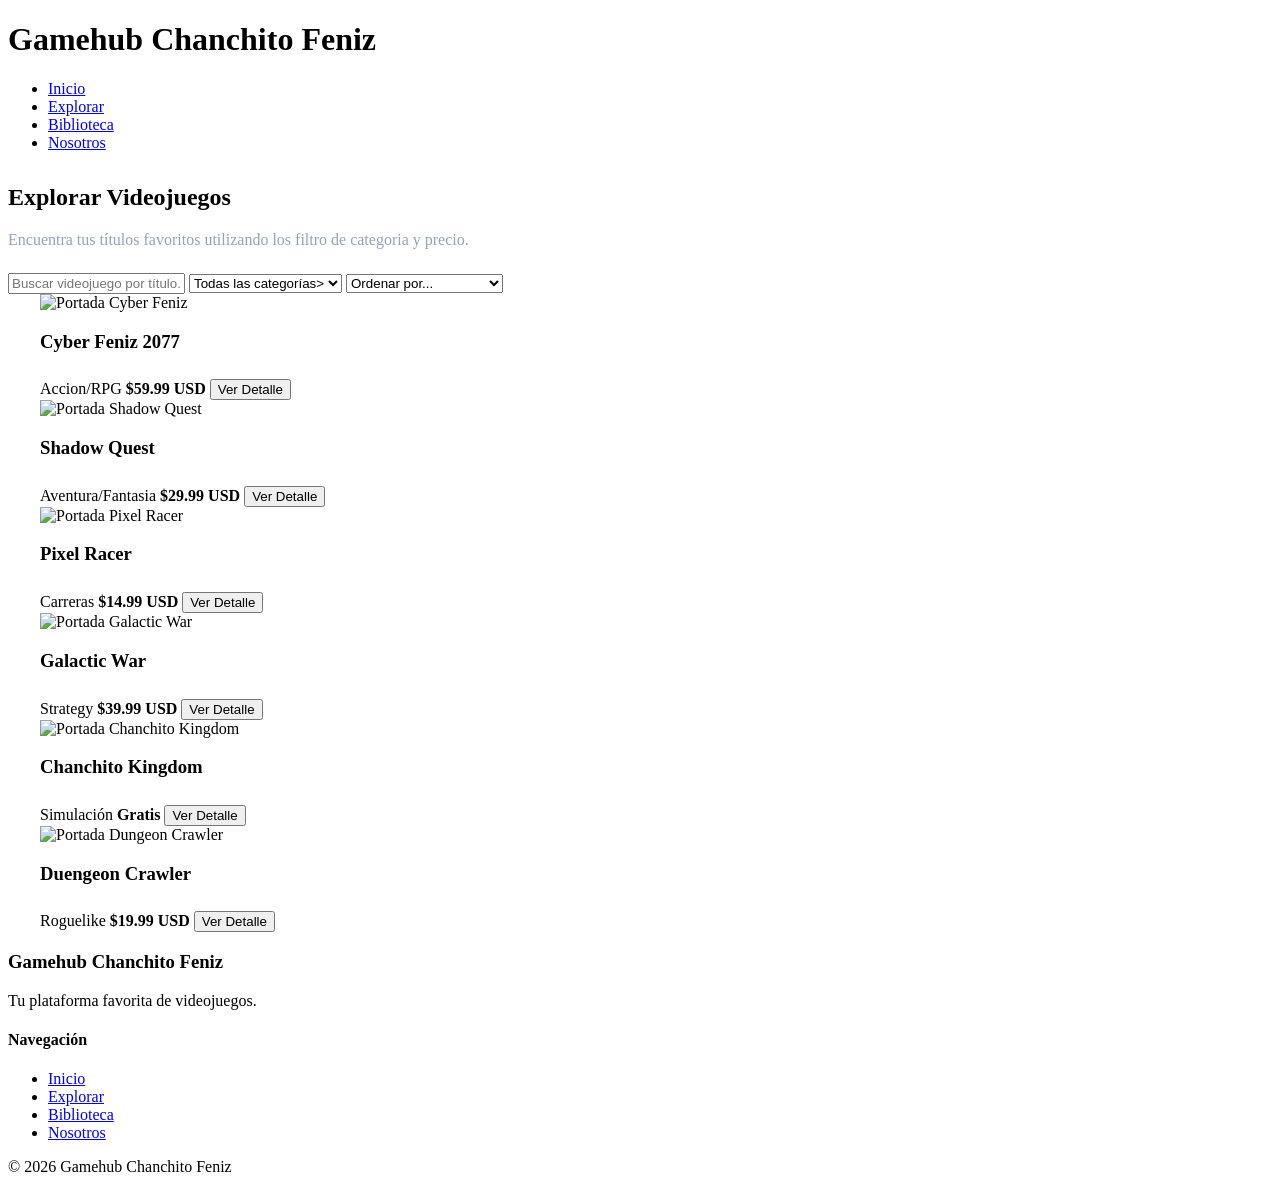
==== explorar.html @ de75fb11 "Oct 12, 2026 Se añade Nueva pagina en html para el area de Explorar donde deberia estar todo el catá" ====
<!DOCTYPE html>
<html lang="es">
<head>
    <meta charset="UTF-8">
    <meta name="viewport" content="width=device-width, initial-scale=1.0">
    <title>Explorar Catálogo - Gamehub Chanchito Feniz</title>
    <link rel="stylesheet" href="styles.css">
</head>
<body>
    <!-- Encabezado / Navegación -->
    <header>
        <h1>Gamehub Chanchito Feniz</h1>
        <nav>
            <ul>
                <li><a href="index.html">Inicio</a></li>
                <li><a href="explorar.html" style="color: ffffff;">Explorar</a></li>
                <li><a href="biblioteca.html">Biblioteca</a></li>
                <li><a href="nosotros.html">Nosotros</a></li>
            </ul>
        </nav>
    </header>

    <main>
        <!-- Sección de Búsqueda y Filtros -->
        <section class="contact-section" style="margin-top: 2rem;">
            <h2>Explorar Videojuegos</h2>
            <p style="color: #94a3b8; margin-bottom: 1.5rem;">Encuentra tus títulos favoritos utilizando los filtro de categoria y precio.</p>

            <div class="filter-container">
                <input
                    type="text"
                    class="search-input"
                    placeholder="Buscar videojuego por título..."
                    aria-label="Buscar videojuego"
                >

                <select class="filter-select" aria-label="Filtrar por categoría">
                    <option value="">Todas las categorías></option>
                    <option value="accion">Acción/Aventura</option>
                    <option value="rpg">RPG/Rol</option>
                    <option value="estrategia">Estrategia</option>
                    <option value="deportes">Deportes</option>
                </select>

                <select class="filter-select" aria-label="Ordenar por precio">
                    <option value="">Ordenar por...</option>
                    <option value="asc">Precio: Menor a Mayor</option>
                    <option value="desc">Precio: Mayor a Menor</option>
                </select>
            </div>
        </section>

    <!-- Grid con el Catálogo Extendido -->
    <section style="padding: 0 2rem; margin-bottom: rem;">
        <div class="games-container">
            <!-- Tarjeta 1 -->
             <article class="game-card">
                <img src="https://via.placeholder.com/300x180/1e293b/38bdf8?text=Cyber+Feniz" alt="Portada Cyber Feniz">
                <h3>Cyber Feniz 2077</h3>
                <span>Accion/RPG</span>
                <strong>$59.99 USD</strong>
                <button class="btn" style="margin-top: 0.5rem;">Ver Detalle</button>
             </article>

             <article class="game-card">
                <img src="https://via.placeholder.com/300x180/1e293b/38bdf8?text=Shadow+Quest" alt="Portada Shadow Quest">
                <h3>Shadow Quest</h3>
                <span>Aventura/Fantasia</span>
                <strong>$29.99 USD</strong>
                <button class="btn" style="margin-top: 0.5rem;">Ver Detalle</button>
             </article>

             <article class="game-card">
                <img src="https://via.placeholder.com/300x180/1e293b/38bdf8?text=Pixel+Racer" alt="Portada Pixel Racer">
                <h3>Pixel Racer</h3>
                <span>Carreras</span>
                <strong>$14.99 USD</strong>
                <button class="btn" style="margin-top: 0.5rem;">Ver Detalle</button>
             </article>

             <article class="game-card">
                <img src="https://via.placeholder.com/300x180/1e293b/38bdf8?text=Galactic+War" alt="Portada Galactic War">
                <h3>Galactic War</h3>
                <span>Strategy</span>
                <strong>$39.99 USD</strong>
                <button class="btn" style="margin-top: 0.5rem;">Ver Detalle</button>
             </article>
             
             <article class="game-card">
                <img src="https://via.placeholder.com/300x180/1e293b/38bdf8?text=Chanchito+Kingdom" alt="Portada Chanchito Kingdom">
                <h3>Chanchito Kingdom</h3>
                <span>Simulación</span>
                <strong>Gratis</strong>
                <button class="btn" style="margin-top: 0.5rem;">Ver Detalle</button>
             </article>

             <article class="game-card">
                <img src="https://via.placeholder.com/300x180/1e293b/38bdf8?text=Dungeon+Crawler" alt="Portada Dungeon Crawler">
                <h3>Duengeon Crawler</h3>
                <span>Roguelike</span>
                <strong>$19.99 USD</strong>
                <button class="btn" style="margin-top: 0.5rem;">Ver Detalle</button>
             </article>
        </div>
    </section>
    </main>

    <!-- Pie de Página -->
    <footer>
        <div class="footer-content">
            <div class="footer-brand">
                <h3>Gamehub Chanchito Feniz</h3>
                <p>Tu plataforma favorita de videojuegos.</p>
            </div>
            <div class="footer-links">
                <h4>Navegación</h4>
                <ul>
                    <li><a href="index.html">Inicio</li>
                    <li><a href="explorar.html">Explorar</a></li>
                    <li><a href="biblioteca.html">Biblioteca</a></li>
                    <li><a href="nosotros.html">Nosotros</a></li>
                </ul>
            </div>
        </div>
        <div class="footer-bottom">
            <p>&copy; 2026 Gamehub Chanchito Feniz</p>
        </div>
    </footer>
</body>
</html>
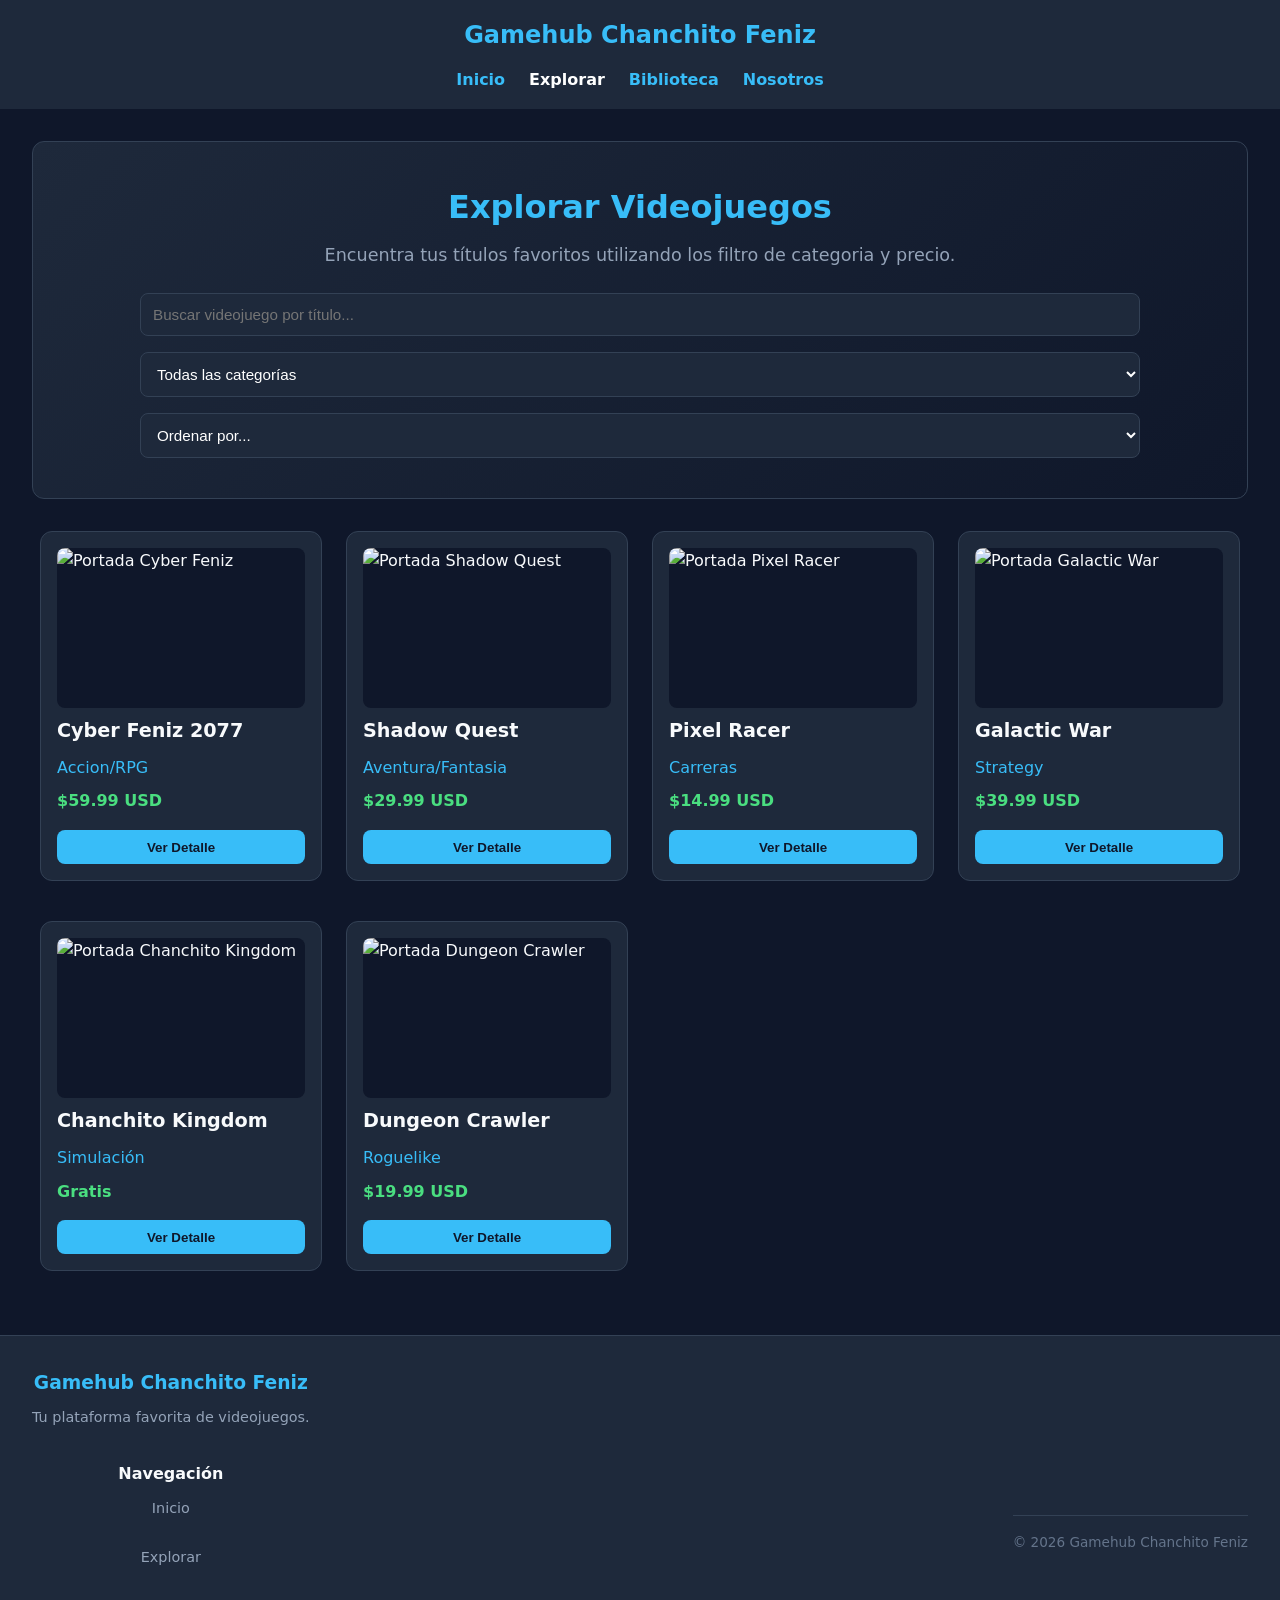
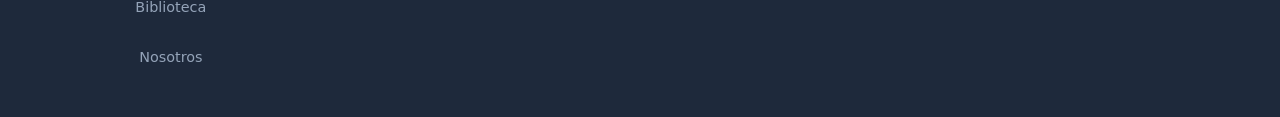
==== commit a5f42c5b: "Oct 13, 2026 Se mejora la interfaz de explorar añadiendo estilos con CSS." ====
--- a/explorar.html
+++ b/explorar.html
@@ -13,7 +13,7 @@
         <nav>
             <ul>
                 <li><a href="index.html">Inicio</a></li>
-                <li><a href="explorar.html" style="color: ffffff;">Explorar</a></li>
+                <li><a href="explorar.html" style="color: #ffffff;">Explorar</a></li>
                 <li><a href="biblioteca.html">Biblioteca</a></li>
                 <li><a href="nosotros.html">Nosotros</a></li>
             </ul>
@@ -35,7 +35,7 @@
                 >
 
                 <select class="filter-select" aria-label="Filtrar por categoría">
-                    <option value="">Todas las categorías></option>
+                    <option value="">Todas las categorías</option>
                     <option value="accion">Acción/Aventura</option>
                     <option value="rpg">RPG/Rol</option>
                     <option value="estrategia">Estrategia</option>
@@ -51,7 +51,7 @@
         </section>
 
     <!-- Grid con el Catálogo Extendido -->
-    <section style="padding: 0 2rem; margin-bottom: rem;">
+    <section style="padding: 0 2rem; margin-bottom: 2rem;">
         <div class="games-container">
             <!-- Tarjeta 1 -->
              <article class="game-card">
@@ -96,7 +96,7 @@
 
              <article class="game-card">
                 <img src="https://via.placeholder.com/300x180/1e293b/38bdf8?text=Dungeon+Crawler" alt="Portada Dungeon Crawler">
-                <h3>Duengeon Crawler</h3>
+                <h3>Dungeon Crawler</h3>
                 <span>Roguelike</span>
                 <strong>$19.99 USD</strong>
                 <button class="btn" style="margin-top: 0.5rem;">Ver Detalle</button>
@@ -115,7 +115,7 @@
             <div class="footer-links">
                 <h4>Navegación</h4>
                 <ul>
-                    <li><a href="index.html">Inicio</li>
+                    <li><a href="index.html">Inicio</a></li>
                     <li><a href="explorar.html">Explorar</a></li>
                     <li><a href="biblioteca.html">Biblioteca</a></li>
                     <li><a href="nosotros.html">Nosotros</a></li>
--- a/styles.css
+++ b/styles.css
@@ -0,0 +1,455 @@
+/* 1. Reset Global */
+* {
+    margin: 0;
+    padding: 0;
+    box-sizing: border-box;
+}
+
+/* 2. Estilos Globales del Body */
+body {
+    font-family: 'Segoe UI', Tahoma, Geneva, Verdana, Sans-Serif;
+    background-color: #0f172a; /* Azul Oscuro Tipo Gaming */
+    color: #f8fafc; /* Texto Claro */
+    line-height: 1.6;
+}
+
+/* 3. Estilos Basicos de Enlaces */
+a {
+    color: #38bdf8;
+    text-decoration: none;
+}
+
+/* 4. Encabezado y Navegación */
+header {
+    background-color: #1e293b; /* Un tono más claro que el de fondo general */
+    padding: 1rem 2rem;
+    display: flex;
+    justify-content: space-between; /* Separa el logo a la izquierda y el menú a la derecha */
+    align-items: center;
+}
+
+header h1 {
+    font-size: 1.5rem;
+    color: #38bdf8; /* Color Celeste que va a destacar */
+}
+
+nav ul {
+    display: flex;
+    list-style: none;   /* Quita los puntos negros de la lista */
+    gap: 1.5rem;    /* Separa los enlaces entre sí */
+}
+
+nav a {
+    font-weight: 600;
+    transition: color 0.3s;
+}
+
+nav a:hover {
+    color: #f1f5f9; /* Cambia suavemente el color del raton al pasar por encima */
+}
+
+/* 5. Sección Juego del Més */
+main section:first-of-type {
+    background: linear-gradient(135deg,#1e293b, #0f172a);
+    border: 1px solid #334155;
+    border-radius: 12px;
+    padding: 2.5rem;
+    margin: 2rem;
+    text-align: center;
+}
+
+main section:first-of-type h2 {
+    font-size: 2rem;
+    color: #38bdf8;
+    margin-bottom: 0.5rem;
+}
+
+main section:first-of-type p {
+    color: #94a3b8;
+    margin-bottom: 1.5rem;
+    font-size: 1.1rem;
+}
+
+/* Estilos para el boton principal */
+button {
+    background-color: #38bdf8;
+    color: #0f172a;
+    border: none;
+    padding: 0.75rem 1.5rem;
+    font-size: bold;
+    border-radius: 6px;
+    cursor: pointer;
+    transition: background-color 0.3s, transform 0.2s;
+}
+
+button:hover {
+    background-color: #0284c7;
+    color: #ffffff;
+    transform: translateY(-2px)
+}
+
+button, .btn {
+    transition: transform 0.1s ease, background-color 0.3s ease;
+}
+
+button:active, .btn:active {
+    transform: scale(0.97);
+}
+
+/* 6. Grid de Juegos Populares */
+main section:nth-of-type(2) {
+    padding: 0 2rem;
+    margin-bottom: 3rem;
+}
+
+main section:nth-of-type(2) h2 {
+    font-size: 1.8rem;
+    color: #38bdf8;
+    margin-bottom: 1.5rem;
+}
+
+/* Disposición en cuadrícula (Grid) para los juegos */
+.games-container {
+    display: grid;
+    grid-template-columns: repeat(auto-fill, minmax(220px, 1fr));
+    gap: 1.5rem;
+}
+
+/* 7. Tarjetas de juegos (Articles) */
+.game-card {
+    background-color: #1e293b;
+    border: 1px solid #334155;
+    border-radius: 8px;
+    padding: 1.2rem;
+    margin-bottom: 1rem;
+    display: flex;
+    flex-direction: column;
+    gap: 0.5rem;
+    transition: transform 0.3s ease, box-shadow 0.3s ease;
+}
+
+.game-card h3 {
+    color: #f8fafc;
+    font-size: 1.2rem;
+}
+
+.game-card span {
+    color: #38bdf8;
+}
+
+.game-card strong {
+    color: #4ade80; /* Precio en verde */
+}
+
+.game-card:hover {
+    transform: translateY(-6px);
+    box-shadow: 0 10px 20px rgba(56, 189, 248, 0.2);
+}
+
+/* 8. Estilos de Tarjetas de Reseñas */
+.review-card {
+    background-color: #1e293b;
+    border-left: 4px solid #38bdf8;
+    border-radius: 6px;
+    padding: 1rem 1.2rem;
+    margin-bottom: 1rem;
+}
+
+.review-card h3 {
+    color: #f8fafc;
+    font-size: 1.1rem;
+}
+
+/* 9. Estilos de las Portadas de Juegos */
+.game-card img {
+    width: 100%;
+    height: 180px;
+    object-fit: cover;
+    border-radius: 6px;
+    background-color: #0f172a; /* Fondo oscuro mientras carga la imagen */
+}
+
+/* 10. Estilos de Filtros y Busqueda */
+.filter-container {
+    display: flex;
+    gap: 1rem;
+    margin-bottom: 1.5rem;
+    padding: 0; /* Se cambia a 0 para alinearlo con el h2 */
+ }
+
+.search-input, .filter-select {
+    background-color: #1e293b;
+    border: 1px solid #334155;
+    color: #f9fafc;
+    padding: 0.6rem 1rem;
+    border-radius: 6px;
+    font-size: 0.95rem;
+}
+
+.search-input {
+    flex: 1;
+}
+
+.filter-select {
+    cursor: pointer;
+}
+
+/* 11. Estilos del Formulario de registro */
+.contact-section {
+    padding: 0 2rem;
+    margin-bottom: 3rem;
+}
+
+.contact-section h2 {
+    font-size: 1.8rem;
+    color: #38bdf8;
+    margin-bottom: 1.5rem;
+}
+
+.contact-form {
+    background-color: #1e293b;
+    border: 1px solid #334155;
+    border-radius: 8px;
+    padding: 2rem;
+    display: flex;
+    flex-direction: column;
+    gap: 1.2rem;
+    max-width: 600px;
+}
+
+.form-group {
+    display: flex;
+    flex-direction: column;
+    gap: 0.5rem;
+}
+
+.form-group label {
+    color: #f8fafc;
+    font-size: 0.95rem;
+    font-weight: 600;
+}
+
+.form-group input,
+.form-group select {
+    background-color: #0f172a;
+    border: 1px solid #334155;
+    color: #f8fafc;
+    padding: 0.75rem 1rem;
+    border-radius: 6px;
+    font-size: 0.95rem;
+}
+
+.form-group input:focus,
+.form-group select:focus {
+    outline: none;
+    border-color: #38bdf8;
+}
+
+.submit-btn {
+    align-self: flex-start;
+    margin-top: 1.5rem;
+    width: 100%;
+}
+
+/* 12. Estilos del Footer */
+
+footer {
+    background-color: #1e293b;
+    border-top: 1px solid #334155;
+    padding: 2rem 2rem 1rem 2rem;
+    margin-top: 3rem;
+}
+
+.footer-content {
+    display: flex;
+    justify-content: space-between;
+    flex-wrap: wrap;
+    gap: 2rem;
+    margin-bottom: 2rem;
+}
+
+.footer-brand h3 {
+    color: #38bdf8;
+    margin-bottom: 0.5rem;
+}
+
+.footer-brand p {
+    color: #94a3b8;
+    font-size: 0.9rem;
+}
+
+.footer-links h4 {
+    color: #f8fafc;
+    margin-bottom: 0.5rem;
+}
+
+.footer-links ul {
+    list-style: none;
+    display: flex;
+    flex-direction: column;
+    gap: 0.4rem;
+}
+
+.footer-links a {
+    color: #94a3b8;
+    font-size: 0.9rem;
+    transition: color 0.3s;
+    text-decoration: none; /* Quita el subrayado de las opciones */
+}
+
+.footer-links a:hover {
+    color: #38bdf8;
+}
+
+.footer-bottom {
+    text-align: center;
+    border-top: 1px solid #334155;
+    padding-top: 1rem;
+    color: #64748b;
+    font-size: 0.85rem;
+}
+
+html {
+    scroll-behavior: smooth;
+}
+
+/*  ===========================================================
+        13. Diseño Responsivo (Media Queries)
+    =========================================================== */
+
+/* Móviles (Pantallas de hasta 768px) */
+@media (min-width: 768px) {
+    header {
+        flex-direction: column;
+        gap: 0.8rem;
+        padding: 1rem; /* Agrega espacio interno para que no se mueva */
+        text-align: center;
+    }
+
+    .games-container {
+        grid-template-columns: repeat(2, 1fr);
+        gap: 1.5rem;
+    }
+
+    .filter-container {
+        flex-direction: column;
+        gap: 0.8rem;
+    }
+
+    .search-input,
+    .filter-select {
+        width: 100%;
+    }
+
+    .footer-content {
+        flex-direction: column;
+        text-align: center;
+        align-items: center;
+        justify-content: space-around;
+    }
+
+    .contact-form { /* Asegura que el formulario ocupe todo el ancho disponible */
+        padding: 1.2rem;
+        max-width: 100%;
+    }
+}
+
+/* Tablets (769px a 1024px) */
+@media (min-width: 769px) and (max-width: 1024px) {
+    .games-container {
+        grid-template-columns: repeat(2, 1fr);
+    }
+}
+
+/* Estilos base para la vista de Explorar */
+
+body {
+    background-color: #0f172a;
+    color: #f8fafc;
+    font-family: system-ui, -apple-system, sans-serif;
+    margin: 0;
+    padding: 0;
+}
+
+header, footer {
+    background: #1e293b;
+    padding: 1.5rem, 2rem;
+    display: flex;
+    justify-content: space-between;
+    align-items: center;
+}
+
+header nav ul, footer .footer-links ul {
+    list-style: none;
+    display: flex;
+    gap: 1.5rem;
+    margin: 0;
+    padding: 0;
+}
+
+header nav ul li a, footer a {
+    color: #38bdf8;
+    text-decoration: none;
+}
+
+/* Contenedor de filtros */
+.filter-container {
+    display: flex;
+    gap: 1rem;
+    flex-wrap: wrap;
+    max-width: 1000px;
+    margin: 0 auto;
+}
+
+.search-input, .filter-select {
+    padding: 0.75rem;
+    background: #1e293b;
+    border: 1px solid #334155;
+    color: #fff;
+    border-radius: 0.5rem;
+    flex: 1;
+    min-width: 200px;
+}
+
+/* Grilla de juegos profesional */
+.games-container {
+    display: grid;
+    grid-template-columns: repeat(auto-fill, minmax(280px, 1fr));
+    gap: 1.5rem;
+    max-width: 1200px;
+    margin: 2rem auto;
+}
+
+.game-card {
+    background: #1e293b;
+    border: 1px solid #334155;
+    border-radius: 0.75rem;
+    padding: 1rem;
+    display: flex;
+    flex-direction: column;
+    gap: 0.5rem;
+}
+
+.game-card img {
+    width: 100%;
+    height: 160px;
+    object-fit: cover;
+    border-radius: 0.5rem;
+    display: block; /* Asegura que la imagen respete su contenedor */
+}
+
+.btn {
+    background: #38bdf8;
+    color: #0f172a;
+    border: none;
+    padding: 0.6rem;
+    font-weight: bold;
+    border-radius: 0.5rem;
+    cursor: pointer;
+    text-align: center;
+    text-decoration: none;
+}
+
+.btn:hover {
+    background: #0ea5e9;
+}
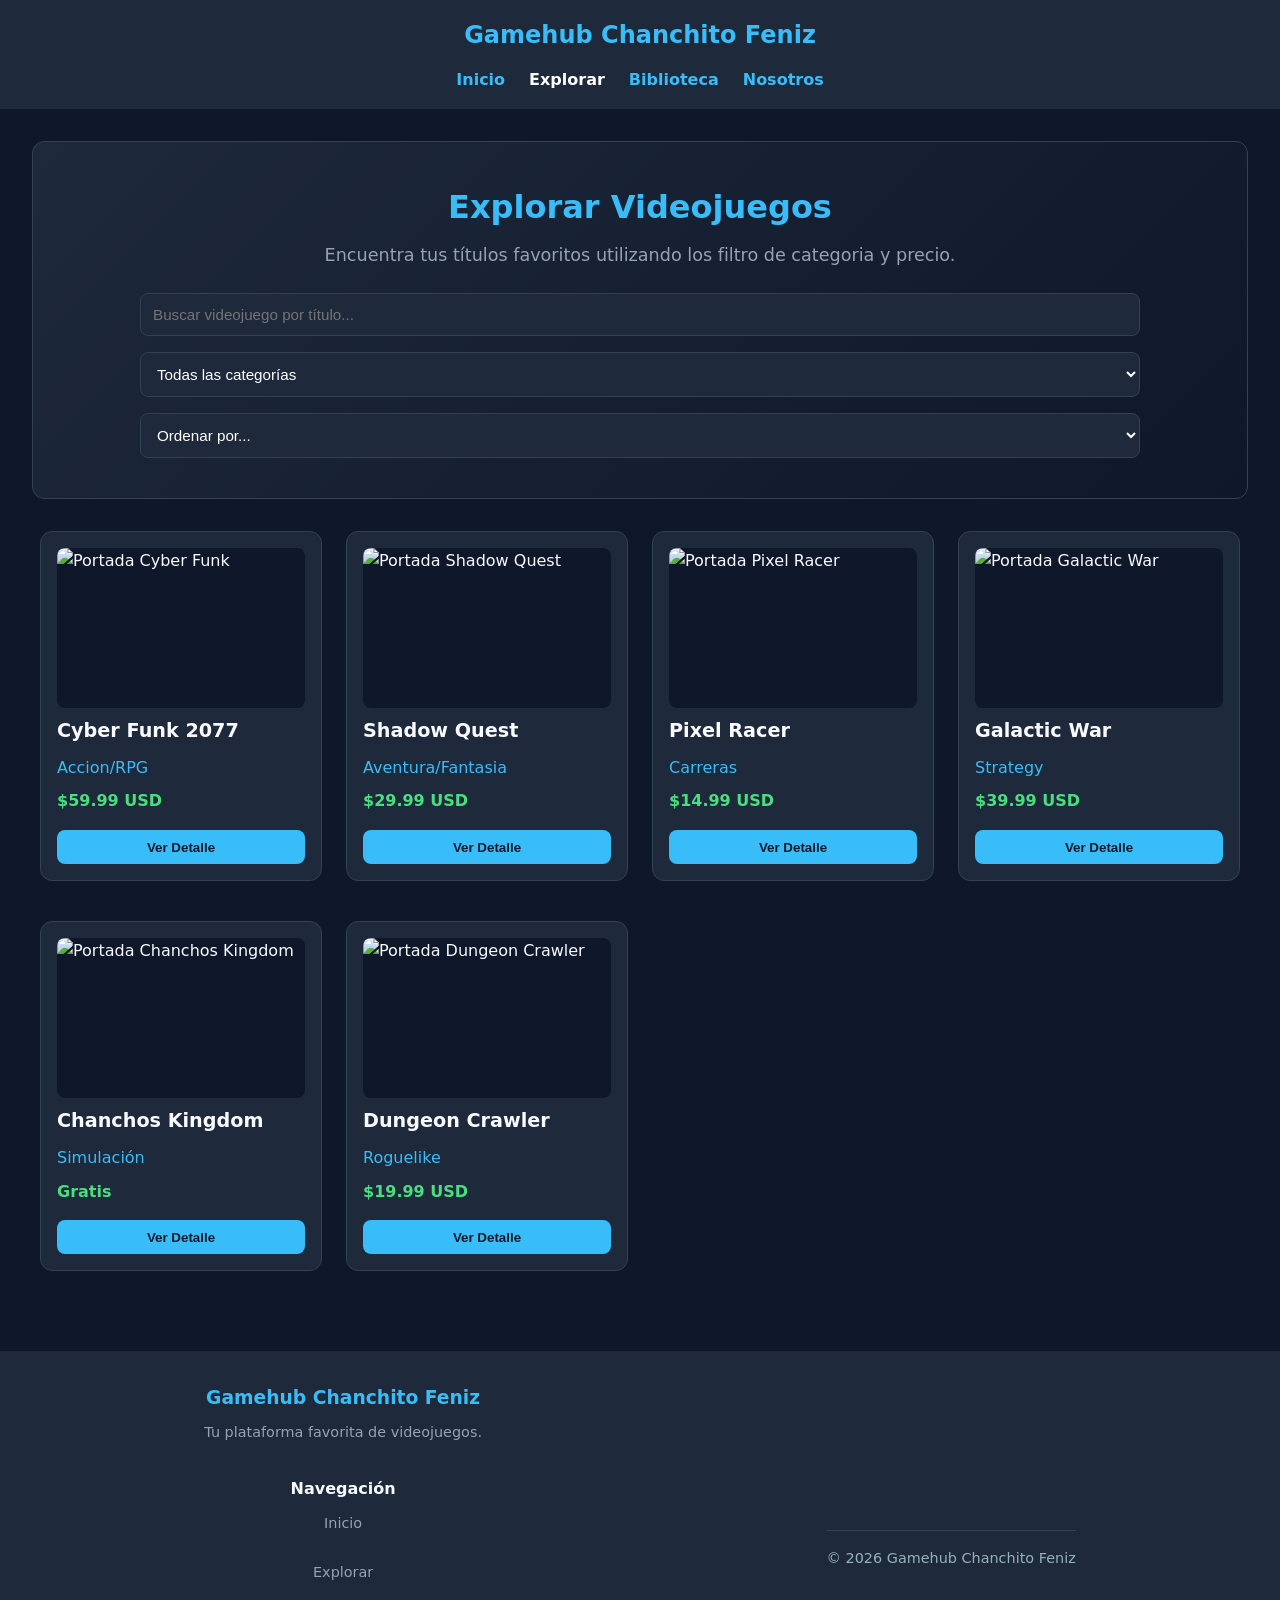
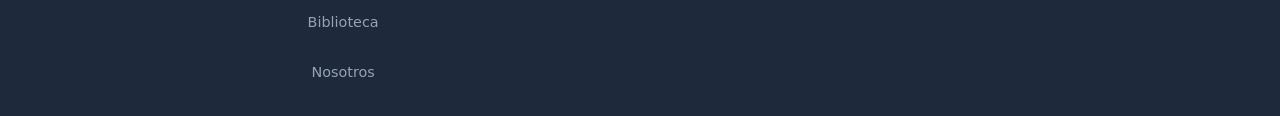
==== commit c545e687: "Oct 13, 2026 Se deja listo el Doctype de la ventana donde va a ir la informacion detallada de cada j" ====
--- a/explorar.html
+++ b/explorar.html
@@ -55,8 +55,8 @@
         <div class="games-container">
             <!-- Tarjeta 1 -->
              <article class="game-card">
-                <img src="https://via.placeholder.com/300x180/1e293b/38bdf8?text=Cyber+Feniz" alt="Portada Cyber Feniz">
-                <h3>Cyber Feniz 2077</h3>
+                <img src="https://via.placeholder.com/300x180/1e293b/38bdf8?text=Cyber+Funk" alt="Portada Cyber Funk">
+                <h3>Cyber Funk 2077</h3>
                 <span>Accion/RPG</span>
                 <strong>$59.99 USD</strong>
                 <button class="btn" style="margin-top: 0.5rem;">Ver Detalle</button>
@@ -87,8 +87,8 @@
              </article>
              
              <article class="game-card">
-                <img src="https://via.placeholder.com/300x180/1e293b/38bdf8?text=Chanchito+Kingdom" alt="Portada Chanchito Kingdom">
-                <h3>Chanchito Kingdom</h3>
+                <img src="https://via.placeholder.com/300x180/1e293b/38bdf8?text=Chanchos+Kingdom" alt="Portada Chanchos Kingdom">
+                <h3>Chanchos Kingdom</h3>
                 <span>Simulación</span>
                 <strong>Gratis</strong>
                 <button class="btn" style="margin-top: 0.5rem;">Ver Detalle</button>
--- a/styles.css
+++ b/styles.css
@@ -22,7 +22,7 @@
 /* 4. Encabezado y Navegación */
 header {
     background-color: #1e293b; /* Un tono más claro que el de fondo general */
-    padding: 1rem 2rem;
+    padding: 1.5rem 2rem;
     display: flex;
     justify-content: space-between; /* Separa el logo a la izquierda y el menú a la derecha */
     align-items: center;
@@ -255,17 +255,17 @@
 
 footer {
     background-color: #1e293b;
-    border-top: 1px solid #334155;
-    padding: 2rem 2rem 1rem 2rem;
-    margin-top: 3rem;
+    padding: 2rem;
+    margin-top: 4rem;
 }
 
 .footer-content {
+    max-width: 1200px;
     display: flex;
     justify-content: space-between;
     flex-wrap: wrap;
     gap: 2rem;
-    margin-bottom: 2rem;
+    margin: 0 auto;
 }
 
 .footer-brand h3 {
@@ -287,7 +287,9 @@
     list-style: none;
     display: flex;
     flex-direction: column;
-    gap: 0.4rem;
+    gap: 0.5rem;
+    margin: 0;
+    padding: 0;
 }
 
 .footer-links a {
@@ -302,11 +304,13 @@
 }
 
 .footer-bottom {
+    max-width: 1200px;
+    margin: 2rem auto 0 auto;
     text-align: center;
     border-top: 1px solid #334155;
     padding-top: 1rem;
-    color: #64748b;
-    font-size: 0.85rem;
+    color: #94b3b8;
+    font-size: 0.9rem;
 }
 
 html {
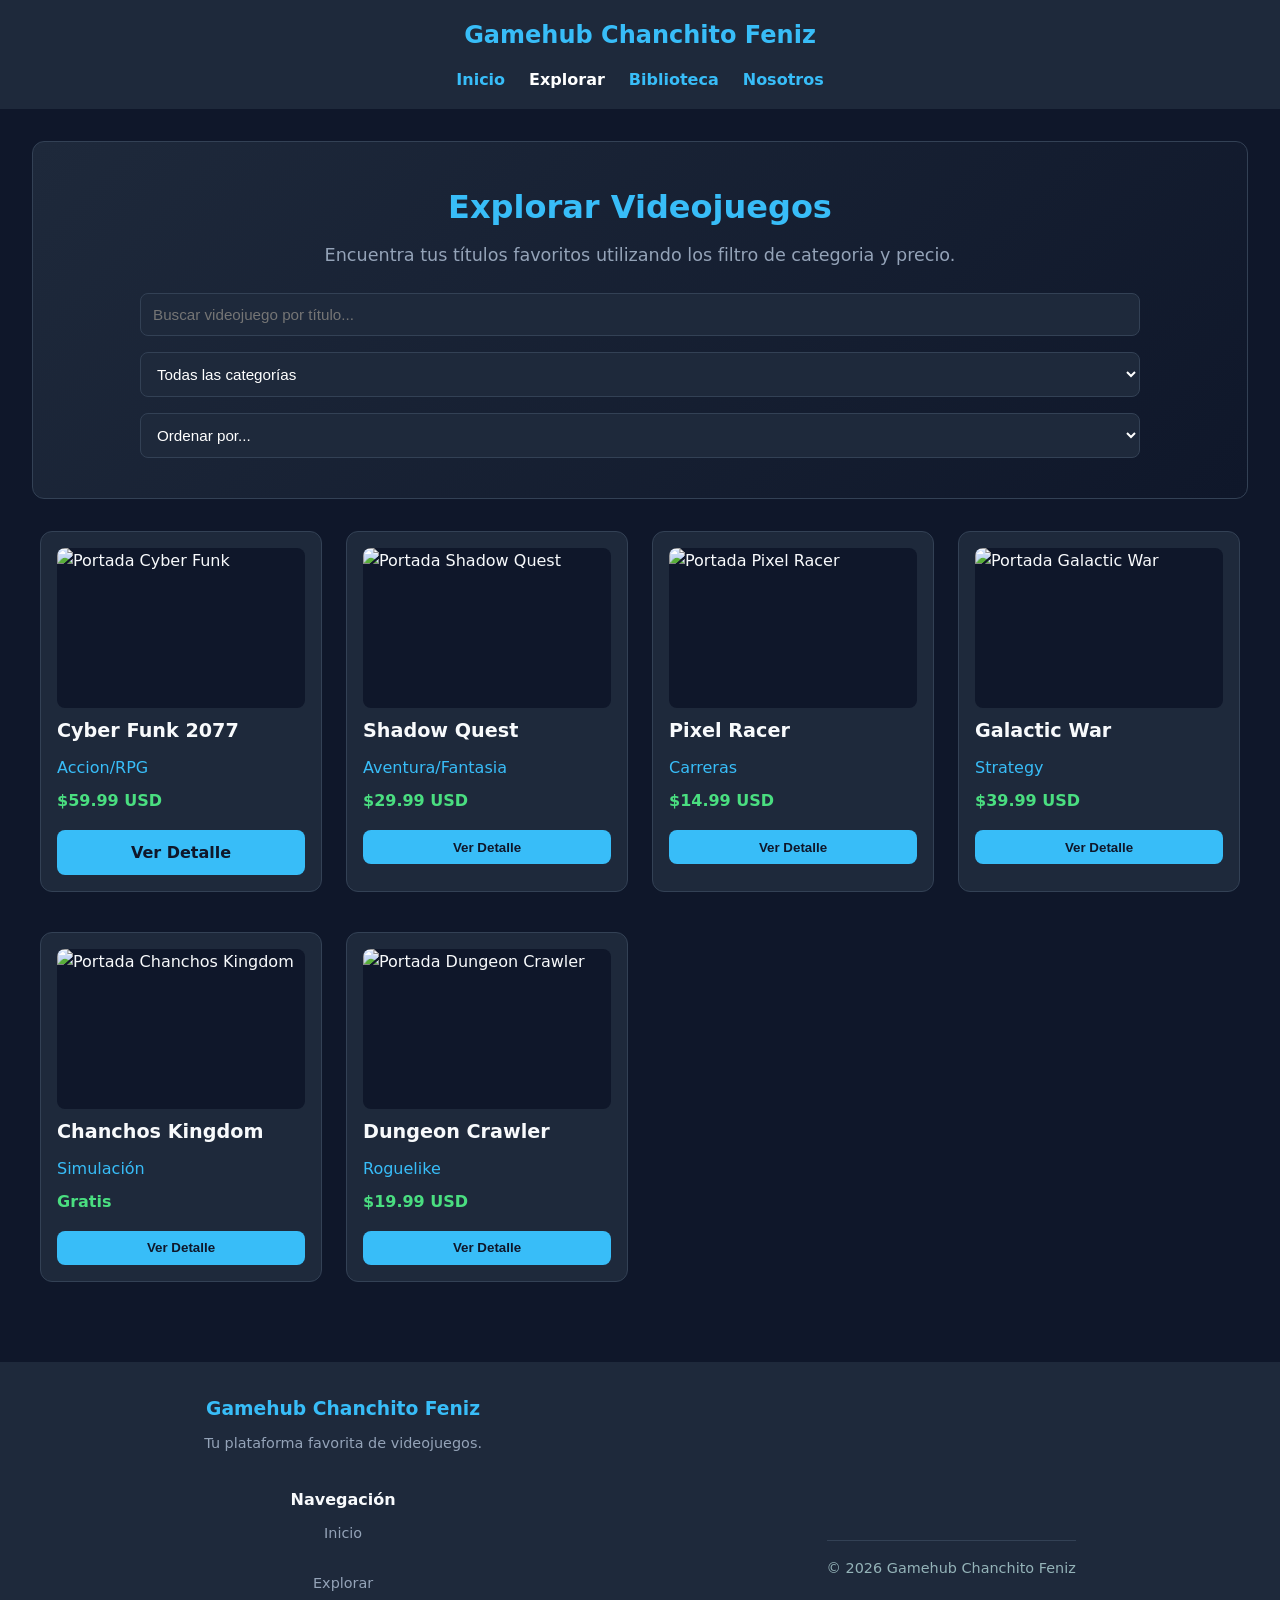
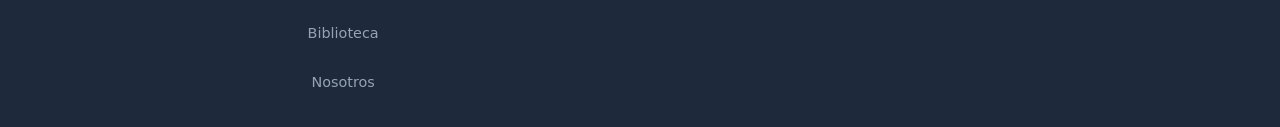
==== commit bc778ac8: "Oct 14, 2026 se añade la ventana de detalle para el juego que se puede usar como template mas adelan" ====
--- a/explorar.html
+++ b/explorar.html
@@ -59,7 +59,7 @@
                 <h3>Cyber Funk 2077</h3>
                 <span>Accion/RPG</span>
                 <strong>$59.99 USD</strong>
-                <button class="btn" style="margin-top: 0.5rem;">Ver Detalle</button>
+                <a href="juego-detalle.html" class="btn">Ver Detalle</a>
              </article>
 
              <article class="game-card">
--- a/styles.css
+++ b/styles.css
@@ -450,10 +450,128 @@
     font-weight: bold;
     border-radius: 0.5rem;
     cursor: pointer;
+
+    /* Propiedades clave para que el enlace funcione como boton visualmente */
+    display: inline-block;
     text-align: center;
     text-decoration: none;
+    margin-top: 0.5rem;
 }
 
 .btn:hover {
     background: #0ea5e9;
+}
+
+/* Estilos para la vista de Detalle de Juego */
+.detail-main {
+    padding: 2rem;
+    max-width: 1200px;
+    margin: 0 auto;
+}
+
+.breadcrumb {
+    color: #94a3b8;
+    font-size: 0.9rem;
+    margin-bottom: 1.5rem;
+}
+
+.breadcrumb a {
+    color: #38bdf8;
+    text-decoration: none;
+}
+
+.game-detail-grid {
+    display: grid;
+    grid-template-columns: 2fr, 1fr;
+    gap: 2rem;
+    align-items: start;
+}
+
+.game-title {
+    font-size: 2.2rem;
+    margin-bottom: 0.5rem;
+    color: #f8fafc;
+}
+
+.game-category {
+    color: #38bdf8;
+    margin-bottom: 1.5rem;
+}
+
+.game-banner-box {
+    background: #1e293b;
+    border: 1px solid #334155;
+    border-radius: 0.75rem;
+    padding: 1.5rem;
+}
+
+.game-banner-box img {
+    width: 100%;
+    border-radius: 0.5rem;
+    display: block;
+}
+
+.game-description {
+    color: #94a3b8;
+    line-height: 1.6;
+    margin-bottom: 1.5rem;
+}
+
+.game-purchase-panel {
+    background: #1e293b;
+    border: 1px solid #334155;
+    border-radius: 0.75rem;
+    padding: 1.5rem;
+    display: flex;
+    flex-direction: column;
+    gap: 1rem;
+}
+
+.game-purchase-panel img {
+    width: 100%;
+    border-radius: 0.5rem;
+}
+
+.game-price {
+    font-size: 1.5rem;
+    font-weight: bold;
+    color: #38bdf8;
+}
+
+.btn-primary {
+    background: #38bdf8;
+    color: #0f172a;
+    width: 100%;
+    padding: 0.75rem;
+    font-size: 1rem;
+}
+
+.btn-secondary {
+    background: #334155;
+    color: #f8fafc;
+    border: 1px solid #475569;
+    width: 100%;
+    padding: 0.75rem;
+    font-size: 1rem;
+}
+
+.panel-divider {
+    border: 0;
+    border-top: 1px solid #334155;
+    margin: 0.5rem 0;
+}
+
+.game-meta-info {
+    font-size: 0.9rem;
+    color: #94a3b8;
+    display: flex;
+    flex-direction: column;
+    gap: 0.5rem;
+}
+
+/* Responsive para pantallas pequeñas */
+@media (max-width: 768px) {
+    .game-detail-grid {
+        grid-template-columns: 1fr;
+    }
 }
